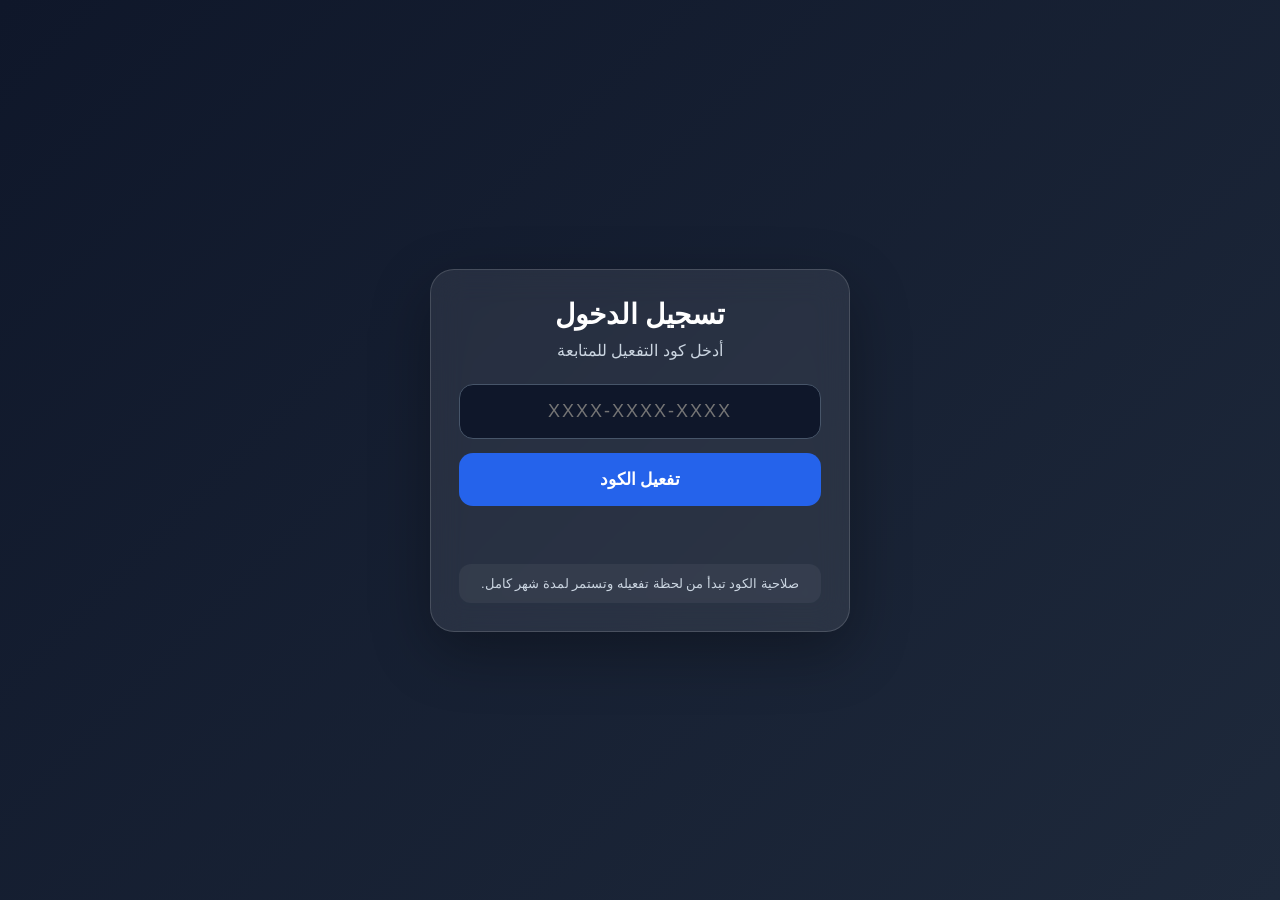
==== index.html @ 7e9c6a76 "Rename login.html to index.html" ====
<!DOCTYPE html>
<html lang="ar" dir="rtl">
<head>
<meta charset="UTF-8">
<meta name="viewport" content="width=device-width, initial-scale=1.0">
<title>تسجيل الدخول بالكود</title>

<style>
*{
  box-sizing:border-box
}

body{
  margin:0;
  min-height:100vh;
  display:flex;
  align-items:center;
  justify-content:center;
  font-family:Arial,Tahoma,sans-serif;
  background:linear-gradient(135deg,#0f172a,#1e293b);
  color:#fff;
  padding:20px
}

.card{
  width:100%;
  max-width:420px;
  background:rgba(255,255,255,.08);
  border:1px solid rgba(255,255,255,.15);
  border-radius:24px;
  padding:28px;
  backdrop-filter:blur(16px);
  box-shadow:0 20px 60px rgba(0,0,0,.3)
}

h1{
  margin:0 0 10px;
  text-align:center;
  font-size:28px
}

p{
  text-align:center;
  color:#cbd5e1;
  margin:0 0 24px
}

input{
  width:100%;
  padding:16px;
  border:1px solid #475569;
  border-radius:14px;
  background:#0f172a;
  color:#fff;
  font-size:18px;
  text-align:center;
  outline:none;
  letter-spacing:2px
}

input:focus{
  border-color:#60a5fa
}

button{
  width:100%;
  margin-top:14px;
  padding:16px;
  border:0;
  border-radius:14px;
  background:#2563eb;
  color:white;
  font-size:17px;
  font-weight:bold;
  cursor:pointer
}

button:disabled{
  opacity:.6;
  cursor:not-allowed
}

#message{
  min-height:24px;
  text-align:center;
  margin-top:16px;
  font-weight:bold;
  line-height:1.6
}

.info{
  margin-top:18px;
  padding:12px;
  border-radius:12px;
  background:rgba(255,255,255,.05);
  font-size:13px;
  color:#cbd5e1;
  text-align:center
}
</style>
</head>

<body>

<div class="card">

  <h1>تسجيل الدخول</h1>

  <p>أدخل كود التفعيل للمتابعة</p>

  <form id="loginForm">

    <input
      id="codeInput"
      type="text"
      autocomplete="off"
      spellcheck="false"
      maxlength="14"
      placeholder="XXXX-XXXX-XXXX"
      required
    >

    <button id="submitBtn" type="submit">
      تفعيل الكود
    </button>

  </form>

  <div id="message"></div>

  <div class="info">
    صلاحية الكود تبدأ من لحظة تفعيله
    وتستمر لمدة شهر كامل.
  </div>

</div>

<script>

/* ==========================================
   إعدادات النظام
========================================== */

const VERIFY_URL =
  "https://vhcietifebbqlyxhryyf.supabase.co/functions/v1/verify-code";

const DESTINATION =
  "index.html";


/* ==========================================
   الأكواد المسموحة
========================================== */

const VALID_CODES = [
'PTUR-C6GI-A1K2',
'SACG-D0E6-Y8KB',
'3G2C-SYRG-70XU',
'UWJM-P0BR-53AU',
'WJXG-89T1-MQ6E',
'EH02-VZ6T-SEKT',
'3JXW-X7YB-DIP3',
'V574-PJ1S-3Z1Q',
'S1VI-3XVK-44S4',
'L9YI-LJFB-6MO5',
'6QAO-8LRP-17CL',
'T0CA-9QQG-ZLYT',
'ZQNT-M6SG-0QU0',
'9066-J0YE-35CI',
'12CV-M9E4-RDPN',
'JG57-CDNQ-5S5Q',
'IX1F-IE3Z-DUJG',
'Z4EA-HC13-6H96',
'B01U-RFW4-QDUR',
'XOVH-C2O5-EO32',
'03PD-HVGQ-T4HF',
'JH2L-CZ4Z-VBVH',
'4T1W-CATI-3OGU',
'LVFD-GHY7-QK4P',
'IXAH-ETWB-KF24',
'TVZM-A92Q-916F',
'ZYCN-AI51-3MKC',
'EL1W-EZYT-S5CJ',
'WLCA-YXQX-TMSE',
'OZ3F-699B-1PQQ',
'TCHJ-9XVJ-LQ3N',
'3FA8-SK77-W1ES',
'1CX4-NG3M-Q1GJ',
'NFPX-K3D6-41P3',
'4GJ7-U1QH-14Q9',
'L5AJ-WLJW-T31P',
'OERG-DUSW-GLPB',
'5EL8-55RV-TKGI',
'IWT8-77GN-6SPC',
'ZAM6-5K7K-MYMP',
'DTD2-QUDN-XER1',
'LRWK-MM9O-2OW0',
'D49H-LMDN-4WXH',
'AVZM-LNYF-GKBL',
'9G6E-7L8T-QXFT',
'7QST-T6FS-F4HP',
'0NK7-IPI2-XFJH',
'YEBI-7G5H-9KPC',
'18F8-6VNB-9BBH',
'U04F-L1Z1-ENHR',
'39LO-RH34-2E3B',
'2A13-5XBJ-UDTP',
'RMDO-CQ94-ITKA',
'JJNR-C91U-JU3X',
'Q4NG-NMNB-31XK',
'H10Z-DKVK-3A8R',
'WTBG-V88C-CSMU',
'CV2A-1ZVB-5T9N',
'YTCL-Z6Y8-K92Z',
'1LUI-NO1G-V3QN',
'TCK0-2YL5-UNB6',
'XWFV-AB31-ND8X',
'MYVN-IA2P-IY3A',
'Q9M8-ZBPE-8PAG',
'NP7D-4OBY-GGKA',
'V1X9-W295-MABD',
'BXDP-605X-S6Y6',
'SFE5-F8PS-Y3N1',
'MMKE-MHVO-801H',
'N6XV-IKSW-YKK8',
'OP5E-A6GO-TPO5',
'MV1F-MCW0-406T',
'G57K-4Z9G-G1X1',
'TV2N-I8J0-54ZJ',
'Y07U-AVCA-OKPY',
'T250-9BYO-0PHA',
'OSKG-7PS7-G94B',
'CGP8-H5VD-1FGY',
'6MCN-3WUW-3NJ6',
'Q9UV-OHEK-N2U8',
'CSWJ-AF56-JSPF',
'WAHP-4KL8-VT2Z',
'4NU8-E297-8JV3',
'ZHY3-35GX-YDWB',
'R4JO-9A43-CAEG',
'Z6OP-WSPR-0KRK',
'M12C-NHRD-58IO',
'HZXO-QRAB-NJL3',
'EHO7-NK0D-7HRF',
'AE31-WRT6-ZWDN',
'1XVD-R87U-SJQO',
'XG9Z-AGHB-48SM',
'AZUP-GKZB-VH2D',
'PTCH-EN4Z-CO7W',
'HH5P-3DAR-FUWM',
'9ZND-FD50-0O11',
'9J0T-LLNL-OQHD',
'MAQG-VM1J-732W',
'9CE9-2U5X-X1IL',
'H7DU-NWKO-XPF3'
];


/* ==========================================
   تنظيف الكود
========================================== */

function normalizeCode(value){
  return value
    .trim()
    .toUpperCase();
}


/* ==========================================
   إنشاء بصمة الجهاز
========================================== */

async function getDeviceFingerprint(){

  const components = [];

  components.push(
    navigator.userAgent || ""
  );

  components.push(
    navigator.language || ""
  );

  components.push(
    navigator.languages
      ? navigator.languages.join(",")
      : ""
  );

  components.push(
    screen.width || ""
  );

  components.push(
    screen.height || ""
  );

  components.push(
    screen.colorDepth || ""
  );

  components.push(
    window.devicePixelRatio || 1
  );

  try{

    components.push(
      Intl.DateTimeFormat()
        .resolvedOptions()
        .timeZone || ""
    );

  }catch(_){

    components.push("");

  }

  components.push(
    navigator.hardwareConcurrency || ""
  );

  components.push(
    navigator.deviceMemory || ""
  );

  components.push(
    navigator.platform || ""
  );

  components.push(
    navigator.maxTouchPoints || 0
  );


  /* Canvas fingerprint */

  try{

    const canvas =
      document.createElement("canvas");

    const ctx =
      canvas.getContext("2d");

    if(ctx){

      ctx.textBaseline = "top";

      ctx.font =
        "14px Arial";

      ctx.fillText(
        "ادرس معي - Device Fingerprint",
        2,
        2
      );

      components.push(
        canvas.toDataURL()
      );

    }

  }catch(_){

    components.push("");

  }


  const raw =
    components.join("|||");


  /* SHA-256 */

  try{

    const encoder =
      new TextEncoder();

    const data =
      await crypto.subtle.digest(
        "SHA-256",
        encoder.encode(raw)
      );

    const bytes =
      new Uint8Array(data);

    return Array
      .from(bytes)
      .map(
        b =>
          b.toString(16)
           .padStart(2,"0")
      )
      .join("");

  }catch(error){

    console.error(
      "Fingerprint error:",
      error
    );

    return null;
  }
}


/* ==========================================
   تنسيق الوقت المتبقي
========================================== */

function formatRemaining(ms){

  ms =
    Math.max(
      0,
      ms
    );

  const totalSeconds =
    Math.floor(ms / 1000);

  const days =
    Math.floor(
      totalSeconds / 86400
    );

  const hours =
    Math.floor(
      (totalSeconds % 86400) / 3600
    );

  const minutes =
    Math.floor(
      (totalSeconds % 3600) / 60
    );

  const seconds =
    totalSeconds % 60;

  return (
    `${days} يوم، ` +
    `${hours} ساعة، ` +
    `${minutes} دقيقة، ` +
    `${seconds} ثانية`
  );
}


/* ==========================================
   عرض الصلاحية
========================================== */

function showRemaining(
  expiresAt,
  message
){

  const expiry =
    new Date(
      expiresAt
    ).getTime();

  const update = () => {

    const remaining =
      expiry - Date.now();

    if(
      remaining <= 0
    ){

      message.textContent =
        "⏰ انتهت صلاحية الكود.";

      message.style.color =
        "#f87171";

      return false;
    }

    message.textContent =
      "✅ الكود صالح — المتبقي: " +
      formatRemaining(
        remaining
      );

    message.style.color =
      "#4ade80";

    return true;
  };


  update();


  const timer =
    setInterval(
      () => {

        if(!update()){

          clearInterval(
            timer
          );

        }

      },
      1000
    );


  return timer;
}


/* ==========================================
   تسجيل الدخول
========================================== */

document
  .getElementById("loginForm")
  .addEventListener(
    "submit",
    async function(e){

      e.preventDefault();


      const input =
        document.getElementById(
          "codeInput"
        );

      const button =
        document.getElementById(
          "submitBtn"
        );

      const message =
        document.getElementById(
          "message"
        );


      const code =
        normalizeCode(
          input.value
        );


      message.textContent =
        "";

      button.disabled =
        true;

      button.textContent =
        "جارٍ التعرف على الجهاز...";


      /* =====================================
         التحقق من الكود محلياً
      ===================================== */

      if(
        !VALID_CODES.includes(code)
      ){

        message.textContent =
          "❌ الكود غير صحيح.";

        message.style.color =
          "#f87171";

        button.disabled =
          false;

        button.textContent =
          "تفعيل الكود";

        return;
      }


      /* =====================================
         إنشاء بصمة الجهاز
      ===================================== */

      const deviceFingerprint =
        await getDeviceFingerprint();


      if(!deviceFingerprint){

        console.error(
          "DEVICE_FINGERPRINT_ERROR"
        );

        message.textContent =
          "❌ تعذر التعرف على الجهاز.";

        message.style.color =
          "#f87171";

        button.disabled =
          false;

        button.textContent =
          "تفعيل الكود";

        return;
      }


      console.log(
        "Device fingerprint generated successfully."
      );


      button.textContent =
        "جارٍ التحقق...";


      /* =====================================
         الاتصال بـ Supabase
      ===================================== */

      try{

        const response =
          await fetch(
            VERIFY_URL,
            {
              method:"POST",

              headers:{
                "Content-Type":
                  "application/json"
              },

              body:
                JSON.stringify({
                  code:code,

                  device_fingerprint:
                    deviceFingerprint
                })
            }
          );


        let result;


        try{

          result =
            await response.json();

        }catch(_){

          throw new Error(
            "INVALID_SERVER_RESPONSE"
          );

        }


        /* ===================================
           أخطاء الخادم
        =================================== */

        if(!response.ok){

          console.error(
            "SERVER_ERROR:",
            result
          );

          message.textContent =
            "❌ " +
            (
              result.message ||
              "حدث خطأ في الخادم."
            );

          message.style.color =
            "#f87171";

          button.disabled =
            false;

          button.textContent =
            "تفعيل الكود";

          return;
        }


        /* ===================================
           الكود مرفوض
        =================================== */

        if(!result.valid){

          message.textContent =
            result.message ||
            "❌ تعذر تفعيل الكود.";

          message.style.color =
            "#f87171";

          button.disabled =
            false;

          button.textContent =
            "تفعيل الكود";

          return;
        }


        /* ===================================
           التفعيل ناجح
        =================================== */

        showRemaining(
          result.expiresAt,
          message
        );


        button.textContent =
          "تم التفعيل ✓";


        /* ===================================
           الانتقال للتطبيق
        =================================== */

        setTimeout(
          () => {

            window.location.replace(
              DESTINATION
            );

          },
          3000
        );

      }catch(error){

        console.error(
          "CONNECTION_ERROR:",
          error
        );

        message.textContent =
          "❌ تعذر الاتصال بالخادم.";

        message.style.color =
          "#f87171";

        button.disabled =
          false;

        button.textContent =
          "تفعيل الكود";

      }

    }
  );

</script>

</body>
  </html>
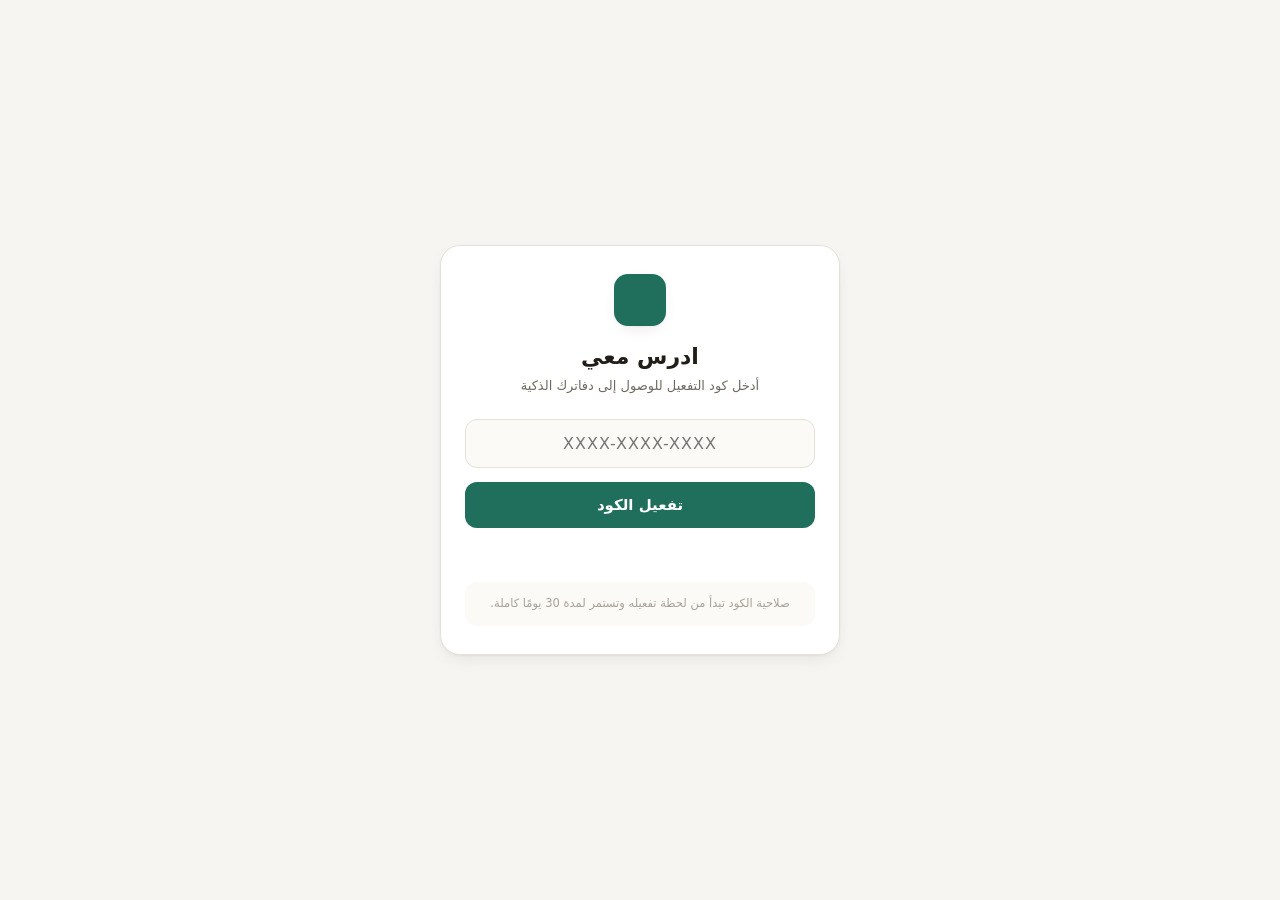
==== commit f87e56be: "Migrate to GitHub Pages + Supabase" ====
--- a/index.html
+++ b/index.html
@@ -2,789 +2,179 @@
 <html lang="ar" dir="rtl">
 <head>
 <meta charset="UTF-8">
-<meta name="viewport" content="width=device-width, initial-scale=1.0">
-<title>تسجيل الدخول بالكود</title>
-
+<meta name="viewport" content="width=device-width, initial-scale=1.0, maximum-scale=1, viewport-fit=cover">
+<title>ادرس معي — تفعيل الكود</title>
+<link rel="preconnect" href="https://fonts.googleapis.com">
+<link rel="preconnect" href="https://fonts.gstatic.com" crossorigin>
+<link href="https://fonts.googleapis.com/css2?family=Inter:wght@400;500;600;700;800&family=Noto+Sans+Arabic:wght@400;500;600;700;800&display=swap" rel="stylesheet">
+<link rel="stylesheet" href="css/theme.css">
+<link rel="icon" type="image/svg+xml" href="assets/favicon.svg">
 <style>
-*{
-  box-sizing:border-box
-}
-
-body{
-  margin:0;
-  min-height:100vh;
-  display:flex;
-  align-items:center;
-  justify-content:center;
-  font-family:Arial,Tahoma,sans-serif;
-  background:linear-gradient(135deg,#0f172a,#1e293b);
-  color:#fff;
-  padding:20px
-}
-
-.card{
-  width:100%;
-  max-width:420px;
-  background:rgba(255,255,255,.08);
-  border:1px solid rgba(255,255,255,.15);
-  border-radius:24px;
-  padding:28px;
-  backdrop-filter:blur(16px);
-  box-shadow:0 20px 60px rgba(0,0,0,.3)
-}
-
-h1{
-  margin:0 0 10px;
-  text-align:center;
-  font-size:28px
-}
-
-p{
-  text-align:center;
-  color:#cbd5e1;
-  margin:0 0 24px
-}
-
-input{
-  width:100%;
-  padding:16px;
-  border:1px solid #475569;
-  border-radius:14px;
-  background:#0f172a;
-  color:#fff;
-  font-size:18px;
-  text-align:center;
-  outline:none;
-  letter-spacing:2px
-}
-
-input:focus{
-  border-color:#60a5fa
-}
-
-button{
-  width:100%;
-  margin-top:14px;
-  padding:16px;
-  border:0;
-  border-radius:14px;
-  background:#2563eb;
-  color:white;
-  font-size:17px;
-  font-weight:bold;
-  cursor:pointer
-}
-
-button:disabled{
-  opacity:.6;
-  cursor:not-allowed
-}
-
-#message{
-  min-height:24px;
-  text-align:center;
-  margin-top:16px;
-  font-weight:bold;
-  line-height:1.6
-}
-
-.info{
-  margin-top:18px;
-  padding:12px;
-  border-radius:12px;
-  background:rgba(255,255,255,.05);
-  font-size:13px;
-  color:#cbd5e1;
-  text-align:center
-}
+  body{display:flex;align-items:center;justify-content:center;min-height:100vh;overflow:auto;}
+  .activate-card{background:var(--panel);border:1px solid var(--border);border-radius:20px;width:100%;max-width:400px;padding:28px 24px;box-shadow:var(--shadow);text-align:center;}
+  .activate-logo{width:52px;height:52px;border-radius:14px;background:var(--accent);color:#fff;display:flex;align-items:center;justify-content:center;margin:0 auto 18px;font-size:24px;box-shadow:var(--shadow);}
+  .activate-card h1{margin:0 0 6px;font-size:22px;font-weight:800;color:var(--ink);}
+  .activate-card .sub{margin:0 0 22px;font-size:13px;color:var(--ink-soft);line-height:1.7;}
+  .activate-input{width:100%;padding:14px 16px;border-radius:12px;border:1.5px solid var(--border);background:var(--panel-2);color:var(--ink);font-family:inherit;font-size:16px;text-align:center;outline:none;letter-spacing:1px;transition:.15s;}
+  .activate-input:focus{border-color:var(--accent);}
+  .activate-btn{width:100%;margin-top:14px;padding:14px;border-radius:12px;border:none;background:var(--accent);color:#fff;font-family:inherit;font-size:15px;font-weight:700;cursor:pointer;transition:.15s;}
+  .activate-btn:hover{filter:brightness(1.08);}
+  .activate-btn:disabled{opacity:.55;cursor:not-allowed;}
+  #activate-message{min-height:22px;margin-top:14px;font-size:12.5px;font-weight:600;line-height:1.6;color:var(--ink-soft);}
+  #activate-message.err{color:var(--danger);}
+  #activate-message.ok{color:var(--accent);}
+  .activate-info{margin-top:18px;padding:12px 14px;border-radius:12px;background:var(--panel-2);font-size:11.5px;color:var(--ink-faint);line-height:1.7;}
+  .activate-spinner{width:20px;height:20px;border:2.5px solid var(--border);border-top-color:var(--accent);border-radius:50%;animation:act-spin .7s linear infinite;display:inline-block;vertical-align:middle;margin-left:8px;}
+  @keyframes act-spin{to{transform:rotate(360deg);}}
+  .countdown-grid{display:grid;grid-template-columns:repeat(4,1fr);gap:8px;margin-top:14px;}
+  .countdown-cell{background:var(--panel-2);border:1px solid var(--border);border-radius:10px;padding:10px 4px;}
+  .countdown-num{font-size:20px;font-weight:800;color:var(--accent-ink);}
+  .countdown-label{font-size:10px;color:var(--ink-faint);margin-top:2px;}
 </style>
+  <meta property="og:image" content="https://bolt.new/static/og_default.png">
+    <meta name="twitter:card" content="summary_large_image">
+    <meta name="twitter:image" content="https://bolt.new/static/og_default.png">
 </head>
-
 <body>
 
-<div class="card">
-
-  <h1>تسجيل الدخول</h1>
-
-  <p>أدخل كود التفعيل للمتابعة</p>
+<div class="activate-card">
+  <div class="activate-logo" id="activate-logo"></div>
+  <h1>ادرس معي</h1>
+  <p class="sub">أدخل كود التفعيل للوصول إلى دفاترك الذكية</p>
 
   <form id="loginForm">
-
-    <input
-      id="codeInput"
-      type="text"
-      autocomplete="off"
-      spellcheck="false"
-      maxlength="14"
-      placeholder="XXXX-XXXX-XXXX"
-      required
-    >
-
-    <button id="submitBtn" type="submit">
-      تفعيل الكود
-    </button>
-
+    <input id="codeInput" class="activate-input" type="text" autocomplete="off" spellcheck="false" maxlength="20" placeholder="XXXX-XXXX-XXXX" required>
+    <button id="submitBtn" class="activate-btn" type="submit">تفعيل الكود</button>
   </form>
 
-  <div id="message"></div>
+  <div id="activate-message"></div>
+  <div id="countdown-wrap" class="hidden"></div>
 
-  <div class="info">
-    صلاحية الكود تبدأ من لحظة تفعيله
-    وتستمر لمدة شهر كامل.
+  <div class="activate-info">
+    صلاحية الكود تبدأ من لحظة تفعيله وتستمر لمدة 30 يومًا كاملة.
   </div>
-
 </div>
 
+<script src="js/config.js"></script>
+<script src="js/icons.js"></script>
 <script>
+(function(){
+  "use strict";
 
-/* ==========================================
-   إعدادات النظام
-========================================== */
+  var logoEl = document.getElementById("activate-logo");
+  if(logoEl && window.icon) logoEl.innerHTML = icon("brand");
 
-const VERIFY_URL =
-  "https://vhcietifebbqlyxhryyf.supabase.co/functions/v1/verify-code";
+  var VERIFY_URL = SUPABASE_FUNCTION("check-activation");
+  var DESTINATION = "home.html";
+  var LS_KEY = "adrisma3i_activation_v1";
+  var DEVICE_KEY = "adrisma3i_installation_v1";
 
-const DESTINATION =
-  "index.html";
-
-
-/* ==========================================
-   الأكواد المسموحة
-========================================== */
-
-const VALID_CODES = [
-'PTUR-C6GI-A1K2',
-'SACG-D0E6-Y8KB',
-'3G2C-SYRG-70XU',
-'UWJM-P0BR-53AU',
-'WJXG-89T1-MQ6E',
-'EH02-VZ6T-SEKT',
-'3JXW-X7YB-DIP3',
-'V574-PJ1S-3Z1Q',
-'S1VI-3XVK-44S4',
-'L9YI-LJFB-6MO5',
-'6QAO-8LRP-17CL',
-'T0CA-9QQG-ZLYT',
-'ZQNT-M6SG-0QU0',
-'9066-J0YE-35CI',
-'12CV-M9E4-RDPN',
-'JG57-CDNQ-5S5Q',
-'IX1F-IE3Z-DUJG',
-'Z4EA-HC13-6H96',
-'B01U-RFW4-QDUR',
-'XOVH-C2O5-EO32',
-'03PD-HVGQ-T4HF',
-'JH2L-CZ4Z-VBVH',
-'4T1W-CATI-3OGU',
-'LVFD-GHY7-QK4P',
-'IXAH-ETWB-KF24',
-'TVZM-A92Q-916F',
-'ZYCN-AI51-3MKC',
-'EL1W-EZYT-S5CJ',
-'WLCA-YXQX-TMSE',
-'OZ3F-699B-1PQQ',
-'TCHJ-9XVJ-LQ3N',
-'3FA8-SK77-W1ES',
-'1CX4-NG3M-Q1GJ',
-'NFPX-K3D6-41P3',
-'4GJ7-U1QH-14Q9',
-'L5AJ-WLJW-T31P',
-'OERG-DUSW-GLPB',
-'5EL8-55RV-TKGI',
-'IWT8-77GN-6SPC',
-'ZAM6-5K7K-MYMP',
-'DTD2-QUDN-XER1',
-'LRWK-MM9O-2OW0',
-'D49H-LMDN-4WXH',
-'AVZM-LNYF-GKBL',
-'9G6E-7L8T-QXFT',
-'7QST-T6FS-F4HP',
-'0NK7-IPI2-XFJH',
-'YEBI-7G5H-9KPC',
-'18F8-6VNB-9BBH',
-'U04F-L1Z1-ENHR',
-'39LO-RH34-2E3B',
-'2A13-5XBJ-UDTP',
-'RMDO-CQ94-ITKA',
-'JJNR-C91U-JU3X',
-'Q4NG-NMNB-31XK',
-'H10Z-DKVK-3A8R',
-'WTBG-V88C-CSMU',
-'CV2A-1ZVB-5T9N',
-'YTCL-Z6Y8-K92Z',
-'1LUI-NO1G-V3QN',
-'TCK0-2YL5-UNB6',
-'XWFV-AB31-ND8X',
-'MYVN-IA2P-IY3A',
-'Q9M8-ZBPE-8PAG',
-'NP7D-4OBY-GGKA',
-'V1X9-W295-MABD',
-'BXDP-605X-S6Y6',
-'SFE5-F8PS-Y3N1',
-'MMKE-MHVO-801H',
-'N6XV-IKSW-YKK8',
-'OP5E-A6GO-TPO5',
-'MV1F-MCW0-406T',
-'G57K-4Z9G-G1X1',
-'TV2N-I8J0-54ZJ',
-'Y07U-AVCA-OKPY',
-'T250-9BYO-0PHA',
-'OSKG-7PS7-G94B',
-'CGP8-H5VD-1FGY',
-'6MCN-3WUW-3NJ6',
-'Q9UV-OHEK-N2U8',
-'CSWJ-AF56-JSPF',
-'WAHP-4KL8-VT2Z',
-'4NU8-E297-8JV3',
-'ZHY3-35GX-YDWB',
-'R4JO-9A43-CAEG',
-'Z6OP-WSPR-0KRK',
-'M12C-NHRD-58IO',
-'HZXO-QRAB-NJL3',
-'EHO7-NK0D-7HRF',
-'AE31-WRT6-ZWDN',
-'1XVD-R87U-SJQO',
-'XG9Z-AGHB-48SM',
-'AZUP-GKZB-VH2D',
-'PTCH-EN4Z-CO7W',
-'HH5P-3DAR-FUWM',
-'9ZND-FD50-0O11',
-'9J0T-LLNL-OQHD',
-'MAQG-VM1J-732W',
-'9CE9-2U5X-X1IL',
-'H7DU-NWKO-XPF3'
-];
-
-
-/* ==========================================
-   تنظيف الكود
-========================================== */
-
-function normalizeCode(value){
-  return value
-    .trim()
-    .toUpperCase();
-}
-
-
-/* ==========================================
-   إنشاء بصمة الجهاز
-========================================== */
-
-async function getDeviceFingerprint(){
-
-  const components = [];
-
-  components.push(
-    navigator.userAgent || ""
-  );
-
-  components.push(
-    navigator.language || ""
-  );
-
-  components.push(
-    navigator.languages
-      ? navigator.languages.join(",")
-      : ""
-  );
-
-  components.push(
-    screen.width || ""
-  );
-
-  components.push(
-    screen.height || ""
-  );
-
-  components.push(
-    screen.colorDepth || ""
-  );
-
-  components.push(
-    window.devicePixelRatio || 1
-  );
-
-  try{
-
-    components.push(
-      Intl.DateTimeFormat()
-        .resolvedOptions()
-        .timeZone || ""
-    );
-
-  }catch(_){
-
-    components.push("");
-
+  function deviceId(){
+    var v = localStorage.getItem(DEVICE_KEY);
+    if(!v){ v = (crypto.randomUUID ? crypto.randomUUID() : Math.random().toString(36).slice(2) + Date.now().toString(36)); localStorage.setItem(DEVICE_KEY, v); }
+    return v;
   }
 
-  components.push(
-    navigator.hardwareConcurrency || ""
-  );
-
-  components.push(
-    navigator.deviceMemory || ""
-  );
-
-  components.push(
-    navigator.platform || ""
-  );
-
-  components.push(
-    navigator.maxTouchPoints || 0
-  );
-
-
-  /* Canvas fingerprint */
-
-  try{
-
-    const canvas =
-      document.createElement("canvas");
-
-    const ctx =
-      canvas.getContext("2d");
-
-    if(ctx){
-
-      ctx.textBaseline = "top";
-
-      ctx.font =
-        "14px Arial";
-
-      ctx.fillText(
-        "ادرس معي - Device Fingerprint",
-        2,
-        2
-      );
-
-      components.push(
-        canvas.toDataURL()
-      );
-
-    }
-
-  }catch(_){
-
-    components.push("");
-
+  function savedActivation(){
+    try { return JSON.parse(localStorage.getItem(LS_KEY) || "null"); } catch(e){ return null; }
   }
 
+  function normalizeCode(v){ return v.trim().toUpperCase(); }
 
-  const raw =
-    components.join("|||");
+  function formatRemaining(ms){
+    ms = Math.max(0, ms);
+    var s = Math.floor(ms / 1000);
+    var d = Math.floor(s / 86400);
+    var h = Math.floor((s % 86400) / 3600);
+    var m = Math.floor((s % 3600) / 60);
+    var sec = s % 60;
+    return { d:d, h:h, m:m, s:sec };
+  }
 
+  function showCountdown(expiresAt){
+    var wrap = document.getElementById("countdown-wrap");
+    wrap.classList.remove("hidden");
+    var expiry = new Date(expiresAt).getTime();
+    function tick(){
+      var rem = expiry - Date.now();
+      if(rem <= 0){ wrap.innerHTML = '<div style="color:var(--danger);font-weight:700;">انتهت صلاحية الكود</div>'; clearInterval(timer); return; }
+      var t = formatRemaining(rem);
+      wrap.innerHTML =
+        '<div style="font-size:11.5px;color:var(--ink-soft);margin-bottom:8px;">متبقي على اشتراكك:</div>' +
+        '<div class="countdown-grid">' +
+          '<div class="countdown-cell"><div class="countdown-num">' + t.d + '</div><div class="countdown-label">يوم</div></div>' +
+          '<div class="countdown-cell"><div class="countdown-num">' + t.h + '</div><div class="countdown-label">ساعة</div></div>' +
+          '<div class="countdown-cell"><div class="countdown-num">' + t.m + '</div><div class="countdown-label">دقيقة</div></div>' +
+          '<div class="countdown-cell"><div class="countdown-num">' + t.s + '</div><div class="countdown-label">ثانية</div></div>' +
+        '</div>';
+    }
+    tick();
+    var timer = setInterval(tick, 1000);
+  }
 
-  /* SHA-256 */
+  function showMessage(text, type){
+    var el = document.getElementById("activate-message");
+    el.textContent = text;
+    el.className = type || "";
+  }
 
-  try{
+  async function checkExisting(){
+    var saved = savedActivation();
+    if(!saved || !saved.code) return;
+    try{
+      var res = await fetch(VERIFY_URL, { method:"POST", headers:{ "Content-Type":"application/json" }, body: JSON.stringify({ code:saved.code, device_id:deviceId(), mode:"check" }) });
+      var data = await res.json().catch(function(){ return null; });
+      if(res.ok && data && data.valid){
+        localStorage.setItem(LS_KEY, JSON.stringify({ code:saved.code, expiresAt:data.expires_at, activatedAt:data.activated_at }));
+        window.location.replace(DESTINATION);
+      }
+    }catch(e){}
+  }
 
-    const encoder =
-      new TextEncoder();
+  checkExisting();
 
-    const data =
-      await crypto.subtle.digest(
-        "SHA-256",
-        encoder.encode(raw)
-      );
+  document.getElementById("loginForm").addEventListener("submit", async function(e){
+    e.preventDefault();
+    var input = document.getElementById("codeInput");
+    var button = document.getElementById("submitBtn");
+    var code = normalizeCode(input.value);
 
-    const bytes =
-      new Uint8Array(data);
+    if(!code){ showMessage("يرجى إدخال كود التفعيل.", "err"); return; }
 
-    return Array
-      .from(bytes)
-      .map(
-        b =>
-          b.toString(16)
-           .padStart(2,"0")
-      )
-      .join("");
+    button.disabled = true;
+    button.innerHTML = '<span class="activate-spinner"></span> جارٍ التحقق...';
+    showMessage("");
 
-  }catch(error){
+    try{
+      var res = await fetch(VERIFY_URL, { method:"POST", headers:{ "Content-Type":"application/json" }, body: JSON.stringify({ code:code, device_id:deviceId() }) });
+      var data = await res.json().catch(function(){ return null; });
 
-    console.error(
-      "Fingerprint error:",
-      error
-    );
-
-    return null;
-  }
-}
-
-
-/* ==========================================
-   تنسيق الوقت المتبقي
-========================================== */
-
-function formatRemaining(ms){
-
-  ms =
-    Math.max(
-      0,
-      ms
-    );
-
-  const totalSeconds =
-    Math.floor(ms / 1000);
-
-  const days =
-    Math.floor(
-      totalSeconds / 86400
-    );
-
-  const hours =
-    Math.floor(
-      (totalSeconds % 86400) / 3600
-    );
-
-  const minutes =
-    Math.floor(
-      (totalSeconds % 3600) / 60
-    );
-
-  const seconds =
-    totalSeconds % 60;
-
-  return (
-    `${days} يوم، ` +
-    `${hours} ساعة، ` +
-    `${minutes} دقيقة، ` +
-    `${seconds} ثانية`
-  );
-}
-
-
-/* ==========================================
-   عرض الصلاحية
-========================================== */
-
-function showRemaining(
-  expiresAt,
-  message
-){
-
-  const expiry =
-    new Date(
-      expiresAt
-    ).getTime();
-
-  const update = () => {
-
-    const remaining =
-      expiry - Date.now();
-
-    if(
-      remaining <= 0
-    ){
-
-      message.textContent =
-        "⏰ انتهت صلاحية الكود.";
-
-      message.style.color =
-        "#f87171";
-
-      return false;
-    }
-
-    message.textContent =
-      "✅ الكود صالح — المتبقي: " +
-      formatRemaining(
-        remaining
-      );
-
-    message.style.color =
-      "#4ade80";
-
-    return true;
-  };
-
-
-  update();
-
-
-  const timer =
-    setInterval(
-      () => {
-
-        if(!update()){
-
-          clearInterval(
-            timer
-          );
-
-        }
-
-      },
-      1000
-    );
-
-
-  return timer;
-}
-
-
-/* ==========================================
-   تسجيل الدخول
-========================================== */
-
-document
-  .getElementById("loginForm")
-  .addEventListener(
-    "submit",
-    async function(e){
-
-      e.preventDefault();
-
-
-      const input =
-        document.getElementById(
-          "codeInput"
-        );
-
-      const button =
-        document.getElementById(
-          "submitBtn"
-        );
-
-      const message =
-        document.getElementById(
-          "message"
-        );
-
-
-      const code =
-        normalizeCode(
-          input.value
-        );
-
-
-      message.textContent =
-        "";
-
-      button.disabled =
-        true;
-
-      button.textContent =
-        "جارٍ التعرف على الجهاز...";
-
-
-      /* =====================================
-         التحقق من الكود محلياً
-      ===================================== */
-
-      if(
-        !VALID_CODES.includes(code)
-      ){
-
-        message.textContent =
-          "❌ الكود غير صحيح.";
-
-        message.style.color =
-          "#f87171";
-
-        button.disabled =
-          false;
-
-        button.textContent =
-          "تفعيل الكود";
-
+      if(!res.ok || !data){
+        showMessage("تعذر الاتصال بالخادم.", "err");
+        button.disabled = false; button.textContent = "تفعيل الكود";
         return;
       }
 
-
-      /* =====================================
-         إنشاء بصمة الجهاز
-      ===================================== */
-
-      const deviceFingerprint =
-        await getDeviceFingerprint();
-
-
-      if(!deviceFingerprint){
-
-        console.error(
-          "DEVICE_FINGERPRINT_ERROR"
-        );
-
-        message.textContent =
-          "❌ تعذر التعرف على الجهاز.";
-
-        message.style.color =
-          "#f87171";
-
-        button.disabled =
-          false;
-
-        button.textContent =
-          "تفعيل الكود";
-
+      if(!data.valid){
+        showMessage(data.message || "تعذر تفعيل الكود.", "err");
+        button.disabled = false; button.textContent = "تفعيل الكود";
         return;
       }
 
+      localStorage.setItem(LS_KEY, JSON.stringify({ code:code, expiresAt:data.expires_at, activatedAt:data.activated_at }));
+      showMessage("تم تفعيل الكود بنجاح!", "ok");
+      button.textContent = "تم التفعيل";
 
-      console.log(
-        "Device fingerprint generated successfully."
-      );
+      if(data.expires_at) showCountdown(data.expires_at);
 
+      setTimeout(function(){ window.location.replace(DESTINATION); }, 2500);
 
-      button.textContent =
-        "جارٍ التحقق...";
-
-
-      /* =====================================
-         الاتصال بـ Supabase
-      ===================================== */
-
-      try{
-
-        const response =
-          await fetch(
-            VERIFY_URL,
-            {
-              method:"POST",
-
-              headers:{
-                "Content-Type":
-                  "application/json"
-              },
-
-              body:
-                JSON.stringify({
-                  code:code,
-
-                  device_fingerprint:
-                    deviceFingerprint
-                })
-            }
-          );
-
-
-        let result;
-
-
-        try{
-
-          result =
-            await response.json();
-
-        }catch(_){
-
-          throw new Error(
-            "INVALID_SERVER_RESPONSE"
-          );
-
-        }
-
-
-        /* ===================================
-           أخطاء الخادم
-        =================================== */
-
-        if(!response.ok){
-
-          console.error(
-            "SERVER_ERROR:",
-            result
-          );
-
-          message.textContent =
-            "❌ " +
-            (
-              result.message ||
-              "حدث خطأ في الخادم."
-            );
-
-          message.style.color =
-            "#f87171";
-
-          button.disabled =
-            false;
-
-          button.textContent =
-            "تفعيل الكود";
-
-          return;
-        }
-
-
-        /* ===================================
-           الكود مرفوض
-        =================================== */
-
-        if(!result.valid){
-
-          message.textContent =
-            result.message ||
-            "❌ تعذر تفعيل الكود.";
-
-          message.style.color =
-            "#f87171";
-
-          button.disabled =
-            false;
-
-          button.textContent =
-            "تفعيل الكود";
-
-          return;
-        }
-
-
-        /* ===================================
-           التفعيل ناجح
-        =================================== */
-
-        showRemaining(
-          result.expiresAt,
-          message
-        );
-
-
-        button.textContent =
-          "تم التفعيل ✓";
-
-
-        /* ===================================
-           الانتقال للتطبيق
-        =================================== */
-
-        setTimeout(
-          () => {
-
-            window.location.replace(
-              DESTINATION
-            );
-
-          },
-          3000
-        );
-
-      }catch(error){
-
-        console.error(
-          "CONNECTION_ERROR:",
-          error
-        );
-
-        message.textContent =
-          "❌ تعذر الاتصال بالخادم.";
-
-        message.style.color =
-          "#f87171";
-
-        button.disabled =
-          false;
-
-        button.textContent =
-          "تفعيل الكود";
-
-      }
-
+    }catch(err){
+      showMessage("تعذر الاتصال بالخادم.", "err");
+      button.disabled = false; button.textContent = "تفعيل الكود";
     }
-  );
-
+  });
+})();
 </script>
-
 </body>
-  </html>
+</html>
--- a/css/theme.css
+++ b/css/theme.css
@@ -0,0 +1,265 @@
+/* ============ Theme tokens ============ */
+:root, [data-theme="light"]{
+  --bg:#F6F5F1;
+  --panel:#FFFFFF;
+  --panel-2:#FBFAF7;
+  --border:#E5E1D6;
+  --ink:#211E19;
+  --ink-soft:#6E6A5F;
+  --ink-faint:#A6A196;
+  --accent:#1F6F5C;
+  --accent-ink:#0F4238;
+  --accent-soft:#E6F0EC;
+  --gold:#C98A3E;
+  --gold-soft:#F7ECDB;
+  --danger:#B3452D;
+  --danger-soft:#F7E7E1;
+  --shadow: 0 1px 2px rgba(33,30,25,.04), 0 6px 20px -8px rgba(33,30,25,.14);
+  --overlay: rgba(33,30,25,.5);
+  --topbar-h: 56px;
+  --tabnav-h: 60px;
+}
+[data-theme="dark"]{
+  --bg:#16171A;
+  --panel:#1E2023;
+  --panel-2:#232529;
+  --border:#33353A;
+  --ink:#EDEBE6;
+  --ink-soft:#A6A79F;
+  --ink-faint:#6C6D72;
+  --accent:#3FA98A;
+  --accent-ink:#7FD4B8;
+  --accent-soft:#1E3530;
+  --gold:#D9A354;
+  --gold-soft:#3A2E1C;
+  --danger:#D97F63;
+  --danger-soft:#3A2420;
+  --shadow: 0 1px 2px rgba(0,0,0,.3), 0 6px 24px -8px rgba(0,0,0,.5);
+  --overlay: rgba(0,0,0,.65);
+}
+
+#auth-loading{position:fixed;inset:0;z-index:200;background:var(--bg,#F6F5F1);color:var(--ink,#211E19);display:flex;align-items:center;justify-content:center;font-size:14px;font-weight:700;}html.auth-pending body > *{visibility:hidden;}html.auth-pending #auth-loading{visibility:visible;}*{box-sizing:border-box;-webkit-tap-highlight-color:transparent;}
+html,body{height:100%;}
+body{
+  margin:0;background:var(--bg);color:var(--ink);
+  font-family:'Inter','Noto Sans Arabic',system-ui,sans-serif;
+  -webkit-font-smoothing:antialiased;
+  overflow:hidden; /* each page manages its own internal scroll */
+}
+button{font-family:inherit;}
+a{color:inherit;text-decoration:none;}
+.icon{width:1em;height:1em;display:inline-block;vertical-align:-.14em;flex:0 0 auto;}
+::selection{background:var(--accent-soft);}
+.hidden{display:none !important;}
+
+/* ---------- Topbar (always fixed, top) ---------- */
+#topbar{
+  position:fixed;top:0;inset-inline:0;height:var(--topbar-h);z-index:40;
+  display:flex;align-items:center;justify-content:space-between;
+  padding:0 14px;border-bottom:1px solid var(--border);background:var(--panel);
+}
+.brand{display:flex;align-items:center;gap:9px;cursor:pointer;user-select:none;min-width:0;}
+.brand-mark{
+  width:32px;height:32px;border-radius:9px;background:var(--accent);flex:0 0 auto;
+  display:flex;align-items:center;justify-content:center;color:#fff;font-size:15px;box-shadow:var(--shadow);
+}
+.brand-name{font-weight:800;font-size:15.5px;white-space:nowrap;overflow:hidden;text-overflow:ellipsis;}
+.topbar-mid{flex:1;min-width:0;display:flex;justify-content:center;padding:0 8px;}
+.wb-title{
+  font-weight:700;font-size:14px;color:var(--ink);text-align:center;
+  border:none;background:transparent;outline:none;padding:6px 8px;border-radius:8px;
+  width:100%;max-width:280px;text-overflow:ellipsis;
+}
+.wb-title:focus{background:var(--panel-2);}
+.topbar-right{display:flex;align-items:center;gap:6px;flex:0 0 auto;}
+.icon-btn{
+  width:34px;height:34px;border-radius:10px;border:1px solid var(--border);background:var(--panel);
+  display:flex;align-items:center;justify-content:center;cursor:pointer;color:var(--ink-soft);
+  transition:.15s;font-size:15px;flex:0 0 auto;
+}
+.icon-btn:hover{background:var(--panel-2);color:var(--ink);border-color:var(--ink-faint);}
+.btn{display:inline-flex;align-items:center;gap:7px;padding:8px 13px;border-radius:10px;border:1px solid transparent;font-weight:600;font-size:12.8px;cursor:pointer;transition:.15s;white-space:nowrap;}
+.btn-accent{background:var(--accent);color:#fff;}
+.btn-accent:hover{filter:brightness(1.08);}
+.btn-ghost{background:var(--panel);border-color:var(--border);color:var(--ink);}
+.btn-ghost:hover{border-color:var(--ink-faint);}
+.btn-gold{background:var(--gold);color:#fff;}
+.btn-sm{padding:6px 11px;font-size:11.5px;}
+.btn:disabled{opacity:.5;cursor:not-allowed;}
+
+/* ---------- Tab nav: المصادر / الشات / استوديو ---------- */
+/* موبايل: شريط سفلي ثابت — نمط تطبيقات الهاتف المعتاد */
+#tabnav{
+  position:fixed;bottom:0;inset-inline:0;height:var(--tabnav-h);z-index:40;
+  display:flex;background:var(--panel);border-top:1px solid var(--border);
+  padding-bottom:env(safe-area-inset-bottom,0);
+}
+#tabnav a{
+  flex:1;display:flex;flex-direction:column;align-items:center;justify-content:center;gap:3px;
+  color:var(--ink-faint);font-size:10.5px;font-weight:600;
+}
+#tabnav a .icon{font-size:19px;}
+#tabnav a.active{color:var(--accent-ink);}
+#tabnav a.active .icon{color:var(--accent);}
+
+/* ---------- Page root: fills space between fixed bars ---------- */
+#page-root{
+  position:fixed;top:var(--topbar-h);bottom:var(--tabnav-h);inset-inline:0;overflow:hidden;
+}
+#page-root.no-tabnav{bottom:0;}
+
+/* ---------- Desktop: tabs move under topbar as a sub-header, not bottom bar ---------- */
+@media (min-width:760px){
+  #tabnav{
+    position:fixed;top:var(--topbar-h);bottom:auto;height:44px;
+    justify-content:flex-start;gap:4px;padding:0 18px;border-top:none;border-bottom:1px solid var(--border);
+  }
+  #tabnav a{
+    flex:0 0 auto;flex-direction:row;gap:7px;padding:0 14px;font-size:12.8px;border-radius:8px;
+  }
+  #tabnav a .icon{font-size:15px;}
+  #tabnav a.active{background:var(--accent-soft);}
+  #page-root{top:calc(var(--topbar-h) + 44px);}
+  #page-root.no-tabnav{top:var(--topbar-h);}
+}
+
+/* ---------- Home page ---------- */
+.page-scroll{height:100%;overflow:auto;}
+.home-inner{max-width:980px;margin:0 auto;padding:24px 18px 40px;}
+.home-hero{margin-bottom:26px;}
+.home-hero h1{font-size:23px;margin:0 0 6px;font-weight:800;}
+.home-hero p{margin:0;color:var(--ink-soft);font-size:13.5px;line-height:1.6;}
+.setup-banner{margin-top:14px;padding:11px 14px;border-radius:12px;background:var(--danger-soft);color:var(--danger);font-size:12.3px;display:flex;align-items:center;gap:9px;}
+.nb-grid{display:grid;grid-template-columns:repeat(auto-fill,minmax(160px,1fr));gap:12px;}
+@media (min-width:520px){ .nb-grid{grid-template-columns:repeat(auto-fill,minmax(200px,1fr));gap:16px;} }
+.nb-card{background:var(--panel);border:1px solid var(--border);border-radius:14px;padding:16px;cursor:pointer;transition:.15s;box-shadow:var(--shadow);display:flex;flex-direction:column;gap:9px;min-height:112px;position:relative;}
+.nb-card:hover{transform:translateY(-2px);border-color:var(--accent);}
+.nb-card .nb-icon{width:28px;height:28px;border-radius:8px;background:var(--accent-soft);color:var(--accent-ink);display:flex;align-items:center;justify-content:center;font-size:14px;}
+.nb-card h3{margin:0;font-size:13.8px;font-weight:700;line-height:1.3;}
+.nb-card .nb-meta{font-size:11px;color:var(--ink-faint);margin-top:auto;}
+.nb-card .nb-del{position:absolute;top:10px;left:10px;opacity:0;transition:.15s;color:var(--ink-faint);width:24px;height:24px;border-radius:7px;display:flex;align-items:center;justify-content:center;font-size:12px;}
+.nb-card:hover .nb-del{opacity:1;}
+.nb-card .nb-del:hover{background:var(--danger-soft);color:var(--danger);}
+.nb-new{border:1.5px dashed var(--border);background:transparent;box-shadow:none;display:flex;flex-direction:column;align-items:center;justify-content:center;color:var(--ink-soft);gap:7px;font-size:18px;}
+.nb-new:hover{border-color:var(--accent);color:var(--accent-ink);}
+
+/* ---------- Sources page ---------- */
+.page-pad{max-width:640px;margin:0 auto;padding:16px 16px 32px;}
+.page-title-row{display:flex;align-items:center;justify-content:space-between;margin-bottom:12px;}
+.page-title-row h2{font-size:15px;margin:0;font-weight:700;}
+.src-add{display:flex;align-items:center;justify-content:center;gap:8px;padding:12px;border-radius:12px;border:1.5px dashed var(--border);background:var(--panel-2);cursor:pointer;font-size:13.3px;font-weight:600;color:var(--ink);width:100%;margin-bottom:14px;}
+.src-add:hover{border-color:var(--accent);color:var(--accent-ink);}
+.src-item{display:flex;align-items:flex-start;gap:10px;padding:12px;border-radius:12px;cursor:pointer;margin-bottom:8px;background:var(--panel);border:1px solid var(--border);position:relative;overflow:hidden;}
+.src-item.active{border-color:var(--accent);}
+.src-check{width:19px;height:19px;border-radius:6px;border:1.5px solid var(--ink-faint);flex:0 0 auto;margin-top:2px;display:flex;align-items:center;justify-content:center;background:var(--panel);font-size:11px;color:#fff;}
+.src-item.active .src-check{background:var(--accent);border-color:var(--accent);}
+.src-icon{width:32px;height:32px;border-radius:9px;background:var(--danger-soft);color:var(--danger);display:flex;align-items:center;justify-content:center;flex:0 0 auto;font-size:10.5px;font-weight:800;}
+.src-text{flex:1;min-width:0;}
+.src-name{font-size:13.2px;font-weight:600;color:var(--ink);white-space:nowrap;overflow:hidden;text-overflow:ellipsis;}
+.src-status{font-size:11.5px;color:var(--ink-faint);margin-top:2px;}
+.src-status.processing{color:var(--gold);}
+.src-status.error{color:var(--danger);}
+.src-del{color:var(--ink-faint);width:26px;height:26px;border-radius:7px;display:flex;align-items:center;justify-content:center;flex:0 0 auto;font-size:13px;}
+.src-del:hover{background:var(--danger-soft);color:var(--danger);}
+.src-progress-track{position:absolute;bottom:0;left:0;right:0;height:3px;background:var(--border);}
+.src-progress-fill{height:100%;background:var(--accent);transition:width .15s;}
+.empty-hint{padding:26px 16px;text-align:center;color:var(--ink-faint);font-size:12.8px;line-height:1.7;}
+
+/* ---------- Chat page ---------- */
+.page-chat{height:100%;display:flex;flex-direction:column;}
+#chat-scroll{flex:1;overflow:auto;padding:16px 16px 6px;}
+.chat-msg{max-width:680px;margin:0 auto 16px;display:flex;gap:10px;}
+.chat-msg.user{flex-direction:row-reverse;}
+.msg-avatar{width:26px;height:26px;border-radius:8px;flex:0 0 auto;display:flex;align-items:center;justify-content:center;font-size:11px;font-weight:800;color:#fff;}
+.chat-msg.model .msg-avatar{background:var(--accent);}
+.chat-msg.user .msg-avatar{background:var(--ink-faint);}
+.msg-bubble{padding:11px 14px;border-radius:14px;font-size:13.6px;line-height:1.8;white-space:pre-wrap;}
+.chat-msg.model .msg-bubble{background:var(--panel-2);border:1px solid var(--border);border-start-start-radius:4px;}
+.chat-msg.user .msg-bubble{background:var(--accent);color:#fff;border-start-end-radius:4px;}
+.msg-bubble.streaming::after{content:'▍';animation:blink 1s step-start infinite;color:var(--accent);}
+@keyframes blink{50%{opacity:0;}}
+.chat-empty{max-width:460px;margin:10% auto 0;text-align:center;color:var(--ink-soft);padding:0 16px;}
+.chat-empty .brand-mark{margin:0 auto 14px;width:42px;height:42px;font-size:19px;}
+.chat-empty h3{margin:0 0 8px;font-size:16px;color:var(--ink);}
+.chat-empty p{font-size:12.8px;line-height:1.7;margin:0;}
+.suggest-row{display:flex;flex-wrap:wrap;gap:7px;justify-content:center;margin-top:16px;}
+.suggest-chip{padding:7px 13px;border-radius:20px;border:1px solid var(--border);background:var(--panel);font-size:12px;cursor:pointer;color:var(--ink);}
+.suggest-chip:hover{border-color:var(--accent);color:var(--accent-ink);}
+.chat-input-wrap{padding:10px 14px calc(12px + env(safe-area-inset-bottom,0));border-top:1px solid var(--border);flex:0 0 auto;background:var(--panel);}
+.chat-input-box{max-width:680px;margin:0 auto;display:flex;align-items:flex-end;gap:8px;border:1px solid var(--border);border-radius:16px;padding:6px 6px 6px 12px;background:var(--panel-2);}
+.chat-input-box textarea{flex:1;border:none;background:transparent;outline:none;resize:none;font-family:inherit;font-size:13.6px;line-height:1.6;max-height:120px;padding:6px 0;color:var(--ink);}
+.chat-input-box textarea::placeholder{color:var(--ink-faint);}
+.send-btn{width:36px;height:36px;border-radius:11px;background:var(--accent);color:#fff;border:none;display:flex;align-items:center;justify-content:center;cursor:pointer;flex:0 0 auto;transition:.15s;font-size:14px;}
+.send-btn:hover{filter:brightness(1.08);}
+.send-btn:disabled{background:var(--ink-faint);cursor:not-allowed;}
+.selcount{font-size:10.8px;color:var(--ink-faint);text-align:center;max-width:680px;margin:0 auto 6px;}
+
+/* ---------- Studio page ---------- */
+.studio-actions{display:grid;grid-template-columns:1fr 1fr;gap:9px;margin-bottom:20px;}
+@media (max-width:400px){ .studio-actions{grid-template-columns:1fr;} }
+.studio-action{display:flex;flex-direction:column;align-items:flex-start;gap:8px;padding:14px;border-radius:12px;border:1px solid var(--border);background:var(--panel);cursor:pointer;font-size:12.6px;font-weight:600;color:var(--ink);text-align:right;position:relative;}
+.studio-action:hover{border-color:var(--accent);}
+.studio-action .a-icon{color:var(--accent);font-size:18px;}
+.studio-action:disabled{opacity:.55;cursor:not-allowed;}
+.beta-badge{position:absolute;top:10px;left:10px;font-size:9px;font-weight:800;color:var(--accent-ink);background:var(--accent-soft);padding:3px 6px;border-radius:6px;}
+.notes-head{font-size:13px;font-weight:700;color:var(--ink-soft);margin:4px 0 10px;}
+.note-card{background:var(--panel);border:1px solid var(--border);border-radius:12px;padding:13px;margin:0 0 10px;}
+.note-card h4{margin:0 0 7px;font-size:12.8px;font-weight:700;display:flex;align-items:center;gap:6px;}
+.note-card p{margin:0;font-size:12.3px;line-height:1.75;color:var(--ink-soft);white-space:pre-wrap;}
+.note-card .note-del{float:left;color:var(--ink-faint);cursor:pointer;font-size:11px;}
+.note-card .note-del:hover{color:var(--danger);}
+.audio-player{display:flex;align-items:center;gap:10px;margin-top:6px;}
+.audio-playbtn{width:32px;height:32px;border-radius:50%;background:var(--accent);color:#fff;border:none;display:flex;align-items:center;justify-content:center;cursor:pointer;flex:0 0 auto;font-size:13px;}
+.audio-track{flex:1;height:5px;background:var(--border);border-radius:4px;position:relative;cursor:pointer;}
+.audio-track-fill{position:absolute;inset:0;width:0;background:var(--accent);border-radius:4px;}
+.audio-dl{color:var(--ink-faint);font-size:13px;}
+.audio-dl:hover{color:var(--accent-ink);}
+.slides-note-foot{display:flex;align-items:center;justify-content:space-between;margin-top:9px;}
+.slides-count{font-size:11.5px;color:var(--ink-faint);}
+
+/* ---------- Slide presentation overlay ---------- */
+#slide-present{position:fixed;inset:0;background:var(--overlay);z-index:70;display:flex;align-items:center;justify-content:center;padding:16px;}
+.slide-box{width:100%;max-width:520px;background:var(--panel);border-radius:18px;overflow:hidden;box-shadow:0 24px 70px rgba(0,0,0,.35);}
+.slide-top{display:flex;align-items:center;justify-content:space-between;padding:12px 14px;border-bottom:1px solid var(--border);}
+.slide-count{font-size:12px;color:var(--ink-faint);font-weight:700;}
+.slide-body{padding:26px 22px;min-height:220px;display:flex;flex-direction:column;justify-content:center;}
+.slide-body h3{margin:0 0 14px;font-size:18px;font-weight:800;line-height:1.4;}
+.slide-body ul{margin:0;padding-inline-start:20px;display:flex;flex-direction:column;gap:8px;}
+.slide-body li{font-size:13.5px;line-height:1.7;color:var(--ink-soft);}
+.slide-controls{display:flex;align-items:center;gap:10px;padding:14px;border-top:1px solid var(--border);}
+.slide-navbtn{width:38px;height:38px;border-radius:11px;border:1px solid var(--border);background:var(--panel-2);display:flex;align-items:center;justify-content:center;cursor:pointer;color:var(--ink);flex:0 0 auto;}
+.slide-navbtn:hover{border-color:var(--accent);}
+.slide-navbtn:disabled{opacity:.4;cursor:not-allowed;}
+.slide-playbtn{width:42px;height:42px;border-radius:50%;background:var(--accent);color:#fff;border:none;display:flex;align-items:center;justify-content:center;cursor:pointer;flex:0 0 auto;font-size:16px;}
+.slide-progress{flex:1;height:4px;background:var(--border);border-radius:3px;overflow:hidden;}
+.slide-progress-fill{height:100%;background:var(--accent);width:0;transition:width .1s linear;}
+.slide-genprogress{padding:30px 20px;text-align:center;color:var(--ink-soft);font-size:13px;}
+.spinner{width:26px;height:26px;border:3px solid var(--border);border-top-color:var(--accent);border-radius:50%;margin:0 auto 14px;animation:spin .8s linear infinite;}
+@keyframes spin{to{transform:rotate(360deg);}}
+
+/* ---------- Modals ---------- */
+.modal-overlay{position:fixed;inset:0;background:var(--overlay);display:flex;align-items:center;justify-content:center;z-index:60;padding:18px;}
+.modal-box{background:var(--panel);border-radius:16px;width:100%;max-width:420px;padding:22px;box-shadow:0 20px 60px rgba(0,0,0,.3);max-height:88vh;overflow:auto;}
+.modal-box h3{margin:0 0 6px;font-size:16.5px;display:flex;align-items:center;gap:8px;}
+.modal-box p.desc{margin:0 0 16px;font-size:12.5px;color:var(--ink-soft);line-height:1.75;}
+.field label{display:block;font-size:12.3px;font-weight:600;margin-bottom:6px;}
+.field input{width:100%;padding:10px 12px;border-radius:10px;border:1px solid var(--border);font-family:inherit;font-size:13px;outline:none;background:var(--panel-2);color:var(--ink);}
+.field input:focus{border-color:var(--accent);}
+.field{margin-bottom:13px;}
+.modal-actions{display:flex;justify-content:flex-end;gap:8px;margin-top:16px;}
+.modal-note{font-size:10.8px;color:var(--ink-faint);margin-top:10px;line-height:1.75;}
+.theme-row{display:flex;gap:8px;}
+.theme-opt{flex:1;padding:13px 9px;border-radius:12px;border:1.5px solid var(--border);display:flex;flex-direction:column;align-items:center;gap:7px;cursor:pointer;font-size:12.3px;font-weight:600;color:var(--ink-soft);}
+.theme-opt.active{border-color:var(--accent);color:var(--accent-ink);background:var(--accent-soft);}
+
+/* ---------- Toasts ---------- */
+#toast-wrap{position:fixed;bottom:calc(var(--tabnav-h) + 12px);left:50%;transform:translateX(-50%);z-index:80;display:flex;flex-direction:column;gap:8px;align-items:center;width:calc(100% - 32px);max-width:400px;}
+.toast{background:var(--ink);color:var(--bg);padding:10px 16px;border-radius:10px;font-size:12.5px;box-shadow:0 8px 24px rgba(0,0,0,.25);animation:toastin .2s ease;text-align:center;}
+.toast.err{background:var(--danger);color:#fff;}
+@keyframes toastin{from{opacity:0;transform:translateY(8px);}to{opacity:1;transform:translateY(0);}}
+@media (min-width:760px){ #toast-wrap{bottom:16px;} }
+
+::-webkit-scrollbar{width:8px;height:8px;}
+::-webkit-scrollbar-thumb{background:#00000018;border-radius:8px;}
+::-webkit-scrollbar-thumb:hover{background:#00000030;}
+[data-theme="dark"] ::-webkit-scrollbar-thumb{background:#ffffff18;}
